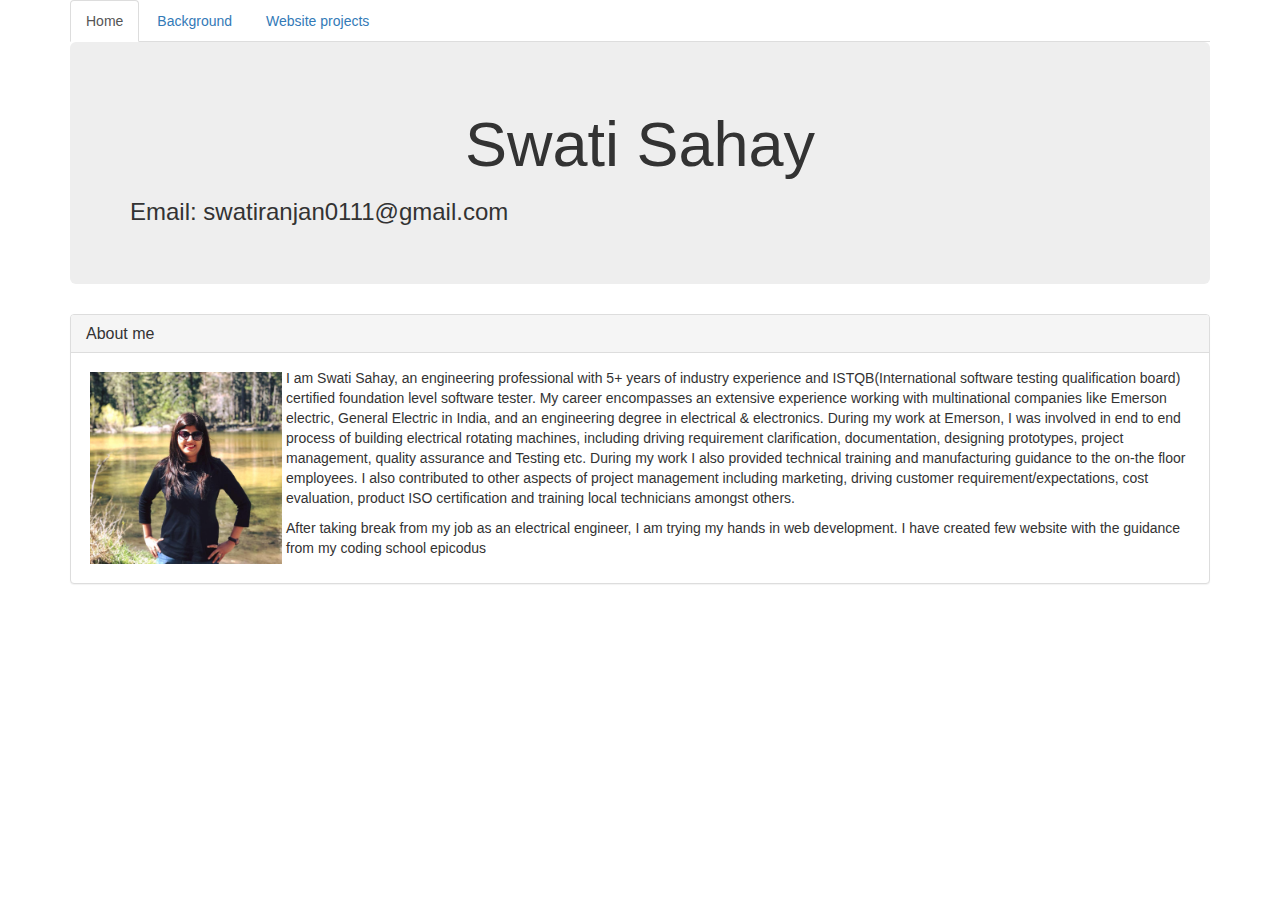
==== index.html @ 45e3b843 "created my portfolio webpages" ====
<!DOCTYPE html>
<html lang="en" dir="ltr">
<head>
  <meta charset="utf-8">
  <title>Swati's Portfolio</title>
  <link rel="stylesheet" href="css/bootstrap.css">
  <link rel="stylesheet" href="css/styles.css">

</head>
<body>
  <div class="container">
    <ul class="nav nav-tabs">
      <li role="presentation" class="active"><a href="#">Home</a></li>
      <li role="presentation" ><a href="#">Background</a></li>
      <li role="presentation"><a href="websitem-projects.html">Website projects</a></li>
    </ul>

      <div class="jumbotron">

        <h1>Swati Sahay</h1>
        <h3>Email: swatiranjan0111@gmail.com</h3>
      </div>


      <div class="panel panel-default">
        <div class="panel-heading">
          <h2 class="panel-title">About me</h2>
        </div>
        <div class="panel-body">
          <img src="img/swati.jpg" alt="">
          <p>I am Swati Sahay, an engineering professional with 5+ years of industry experience and ISTQB(International software testing qualification board) certified foundation level software tester.
            My career encompasses an extensive experience working with multinational companies like Emerson electric, General Electric in India, and an engineering degree in electrical & electronics.
            During my work at Emerson, I was involved in end to end process of building electrical rotating machines, including driving requirement clarification, documentation, designing prototypes,
            project management, quality assurance and Testing etc. During my work I also provided technical training and manufacturing guidance to the on-the floor employees.
            I also contributed to other aspects of project management including marketing, driving customer requirement/expectations, cost evaluation, product ISO certification and training local technicians amongst others.</p>
            <p>After taking break from my job as an electrical engineer, I am trying my hands in web development.
              I have created few website with the guidance from my coding school epicodus</p>
            </div>
          </div>
        </div>
        <h2></h2>

      </body>
      </html>
---- css/styles.css ----
body{
  margin: 0;
  padding:0;
  height: 100%
  width: 100%;
}

h1{
  text-align: center;
}
img{
  width: 200px;
  float: left;
  padding: 4px
}
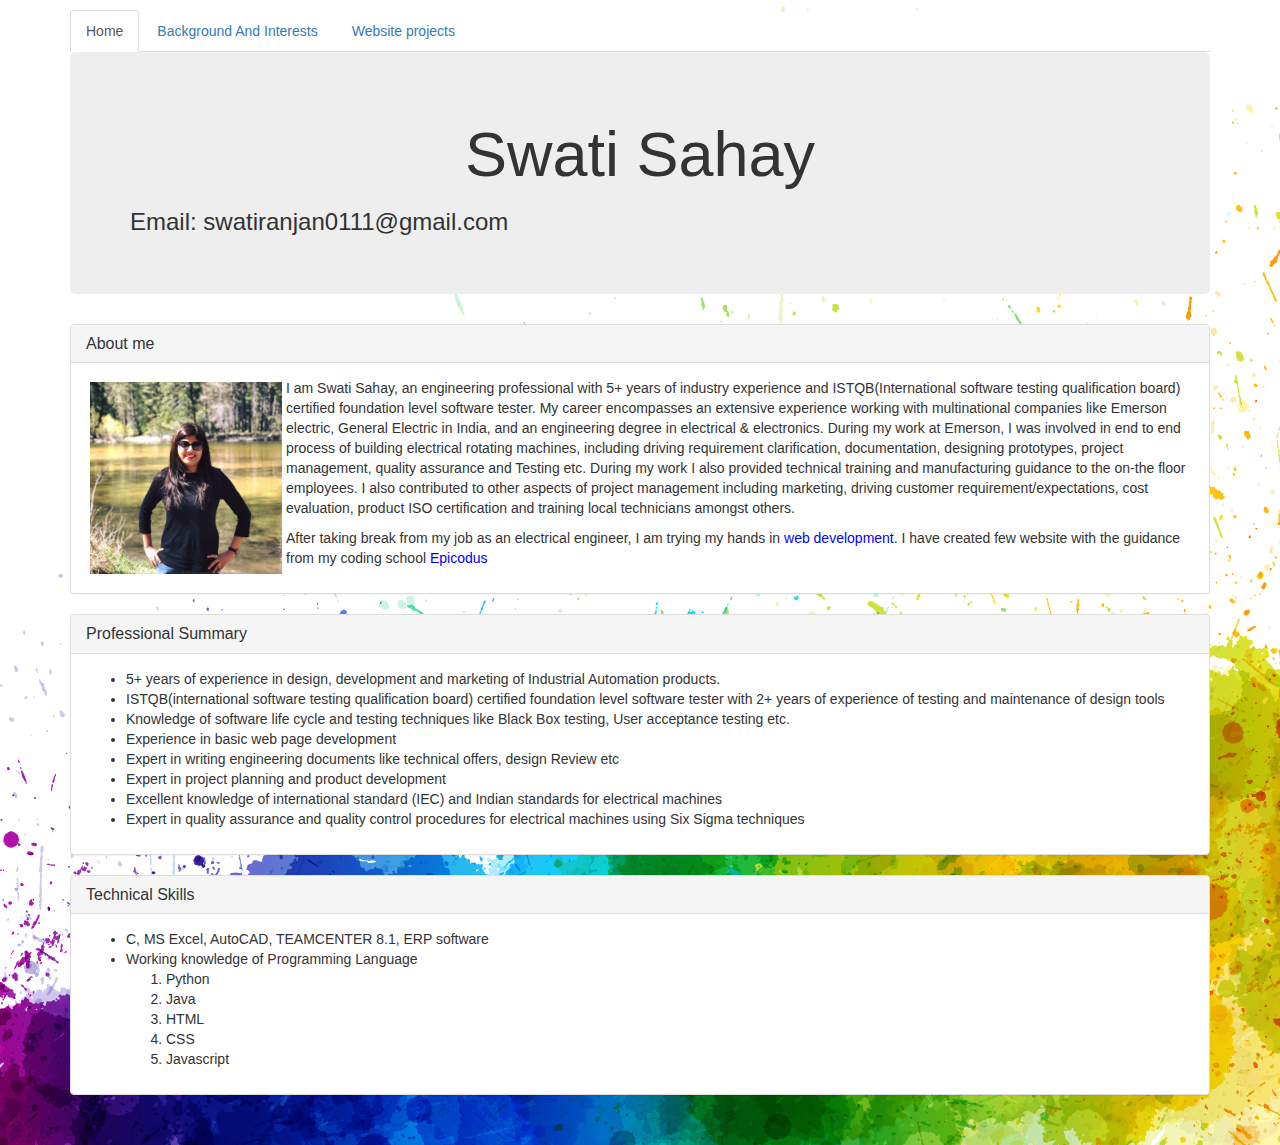
==== commit d1ff3d79: "Created README file and background page for my portfolio" ====
--- a/index.html
+++ b/index.html
@@ -11,7 +11,7 @@
   <div class="container">
     <ul class="nav nav-tabs">
       <li role="presentation" class="active"><a href="#">Home</a></li>
-      <li role="presentation" ><a href="#">Background</a></li>
+      <li role="presentation" ><a href="background.html">Background And Interests</a></li>
       <li role="presentation"><a href="websitem-projects.html">Website projects</a></li>
     </ul>
 
@@ -21,7 +21,9 @@
         <h3>Email: swatiranjan0111@gmail.com</h3>
       </div>
 
+<div class="my-class">
 
+</div>
       <div class="panel panel-default">
         <div class="panel-heading">
           <h2 class="panel-title">About me</h2>
@@ -33,12 +35,48 @@
             During my work at Emerson, I was involved in end to end process of building electrical rotating machines, including driving requirement clarification, documentation, designing prototypes,
             project management, quality assurance and Testing etc. During my work I also provided technical training and manufacturing guidance to the on-the floor employees.
             I also contributed to other aspects of project management including marketing, driving customer requirement/expectations, cost evaluation, product ISO certification and training local technicians amongst others.</p>
-            <p>After taking break from my job as an electrical engineer, I am trying my hands in web development.
-              I have created few website with the guidance from my coding school epicodus</p>
+            <p>After taking break from my job as an electrical engineer, I am trying my hands in <span class="important">  web development.</span>
+              I have created few website with the guidance from my coding school <span class="important">Epicodus</span> </p>
             </div>
           </div>
+          <div class="panel panel-default">
+            <div class="panel-heading">
+              <h2 class="panel-title">Professional Summary</h2>
+            </div>
+            <div class="panel-body">
+              <ul>
+                <li>5+ years of experience in design, development and marketing of Industrial Automation products.</li>
+                <li>ISTQB(international software testing qualification board) certified foundation level software tester with 2+ years of experience of testing and maintenance of design tools</li>
+                <li>Knowledge of software life cycle and testing techniques like Black Box testing, User acceptance testing etc.</li>
+                <li>Experience in basic web page development</li>
+                <li>Expert in writing engineering documents like technical offers, design Review etc</li>
+                <li>Expert in project planning and product development</li>
+                <li>Excellent knowledge of international standard (IEC) and Indian standards for electrical machines</li>
+                <li>Expert in quality assurance and quality control procedures for electrical machines using Six Sigma techniques</li>
+              </ul>
+                </div>
+              </div>
+              <div class="panel panel-default">
+                <div class="panel-heading">
+                  <h2 class="panel-title">Technical Skills</h2>
+                </div>
+                <div class="panel-body">
+                  <ul>
+                    <li>C, MS Excel, AutoCAD, TEAMCENTER 8.1, ERP software</li>
+                    <li>Working  knowledge of Programming Language </li>
+                       <ol>
+                         <li>Python</li>
+                         <li>Java</li>
+                         <li>HTML</li>
+                         <li>CSS</li>
+                         <li>Javascript</li>
+                       </ol>
+                  </ul>
+                    </div>
+                  </div>
         </div>
         <h2></h2>
+      </div>
 
       </body>
       </html>
--- a/css/styles.css
+++ b/css/styles.css
@@ -13,3 +13,15 @@
   float: left;
   padding: 4px
 }
+
+body{
+  height: 100%;
+  width: 100%;
+  background: url('../img/background.jpg');
+  border: 10px strong red
+  margin: 2px;
+  padding: 10px;
+}
+.important{
+  color: blue;
+}
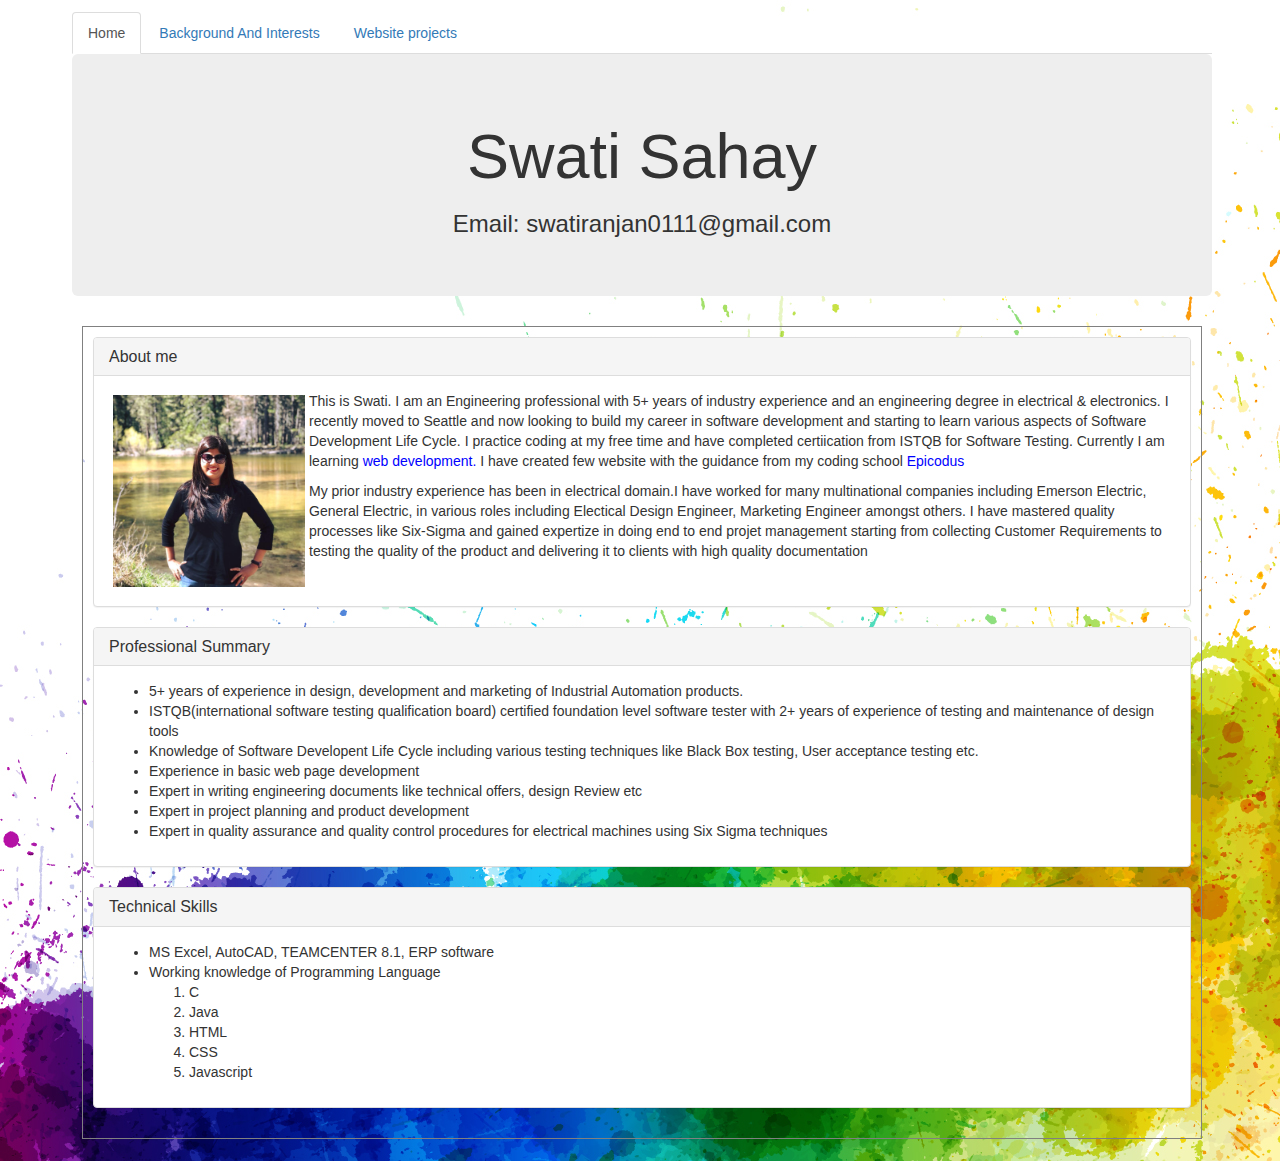
==== commit 1e6c063b: "added border in the portfolio" ====
--- a/index.html
+++ b/index.html
@@ -23,20 +23,17 @@
 
 <div class="my-class">
 
-</div>
+
       <div class="panel panel-default">
         <div class="panel-heading">
           <h2 class="panel-title">About me</h2>
         </div>
         <div class="panel-body">
           <img src="img/swati.jpg" alt="">
-          <p>I am Swati Sahay, an engineering professional with 5+ years of industry experience and ISTQB(International software testing qualification board) certified foundation level software tester.
-            My career encompasses an extensive experience working with multinational companies like Emerson electric, General Electric in India, and an engineering degree in electrical & electronics.
-            During my work at Emerson, I was involved in end to end process of building electrical rotating machines, including driving requirement clarification, documentation, designing prototypes,
-            project management, quality assurance and Testing etc. During my work I also provided technical training and manufacturing guidance to the on-the floor employees.
-            I also contributed to other aspects of project management including marketing, driving customer requirement/expectations, cost evaluation, product ISO certification and training local technicians amongst others.</p>
-            <p>After taking break from my job as an electrical engineer, I am trying my hands in <span class="important">  web development.</span>
-              I have created few website with the guidance from my coding school <span class="important">Epicodus</span> </p>
+          <p>This is Swati. I am an Engineering professional with 5+ years of industry experience and an engineering degree in electrical & electronics.
+            I recently moved to Seattle and now looking to build my career in software development and starting to learn various aspects of Software Development Life Cycle. I practice coding at my free time and have completed certiication from ISTQB for Software Testing. Currently I am learning <span class="important">  web development.</span>
+            I have created few website with the guidance from my coding school <span class="important">Epicodus</span></p>
+          <p>My prior industry experience has been in electrical domain.I have worked for many multinational companies including Emerson Electric, General Electric, in various roles including Electical Design Engineer, Marketing Engineer amongst others. I have mastered quality processes like Six-Sigma and gained expertize in doing end to end projet management starting from collecting Customer Requirements to testing the quality of the product and delivering it to clients with high quality documentation</p>
             </div>
           </div>
           <div class="panel panel-default">
@@ -47,11 +44,10 @@
               <ul>
                 <li>5+ years of experience in design, development and marketing of Industrial Automation products.</li>
                 <li>ISTQB(international software testing qualification board) certified foundation level software tester with 2+ years of experience of testing and maintenance of design tools</li>
-                <li>Knowledge of software life cycle and testing techniques like Black Box testing, User acceptance testing etc.</li>
+                <li>Knowledge of Software Developent Life Cycle including various testing techniques like Black Box testing, User acceptance testing etc.</li>
                 <li>Experience in basic web page development</li>
                 <li>Expert in writing engineering documents like technical offers, design Review etc</li>
                 <li>Expert in project planning and product development</li>
-                <li>Excellent knowledge of international standard (IEC) and Indian standards for electrical machines</li>
                 <li>Expert in quality assurance and quality control procedures for electrical machines using Six Sigma techniques</li>
               </ul>
                 </div>
@@ -62,10 +58,10 @@
                 </div>
                 <div class="panel-body">
                   <ul>
-                    <li>C, MS Excel, AutoCAD, TEAMCENTER 8.1, ERP software</li>
+                    <li>MS Excel, AutoCAD, TEAMCENTER 8.1, ERP software</li>
                     <li>Working  knowledge of Programming Language </li>
                        <ol>
-                         <li>Python</li>
+                         <li>C</li>
                          <li>Java</li>
                          <li>HTML</li>
                          <li>CSS</li>
@@ -75,7 +71,7 @@
                     </div>
                   </div>
         </div>
-        <h2></h2>
+        </div>
       </div>
 
       </body>
--- a/css/styles.css
+++ b/css/styles.css
@@ -1,9 +1,3 @@
-body{
-  margin: 0;
-  padding:0;
-  height: 100%
-  width: 100%;
-}
 
 h1{
   text-align: center;
@@ -18,10 +12,18 @@
   height: 100%;
   width: 100%;
   background: url('../img/background.jpg');
-  border: 10px strong red
   margin: 2px;
   padding: 10px;
 }
 .important{
   color: blue;
 }
+h3{
+  text-align: center;
+}
+.my-class{
+  border: 1px solid gray;
+  margin: 10px;
+  padding: 10px;
+
+}
